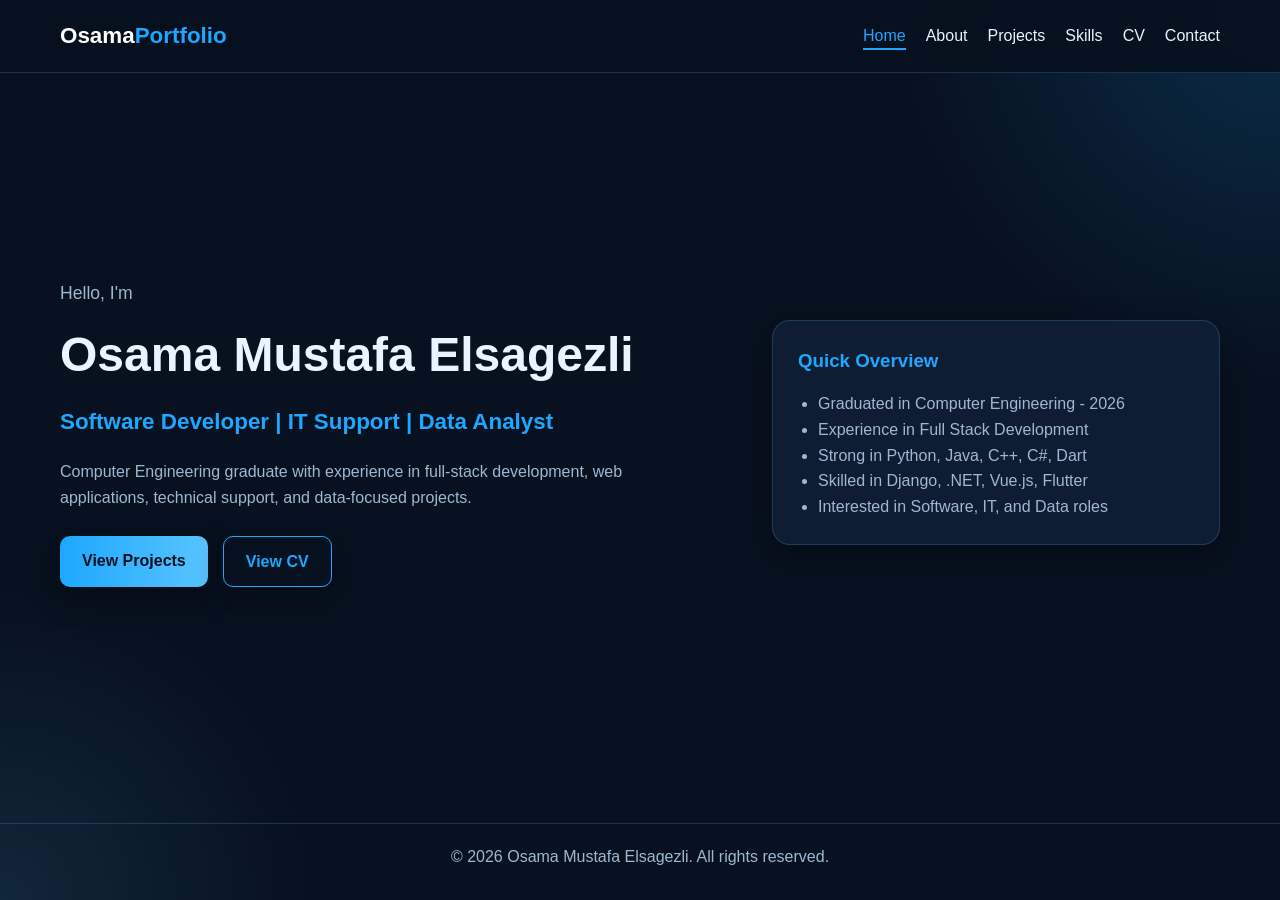
==== index.html @ 08aaf624 "Upload portfolio website" ====
<!DOCTYPE html>
<html lang="en">
<head>
  <meta charset="UTF-8" />
  <meta name="viewport" content="width=device-width, initial-scale=1.0" />
  <title>Osama Mustafa Elsagezli | Portfolio</title>
  <link rel="stylesheet" href="styles.css" />
</head>
<body>
  <header>
    <nav class="navbar">
      <div class="logo">Osama<span>Portfolio</span></div>
      <ul class="nav-links">
        <li><a class="active" href="index.html">Home</a></li>
        <li><a href="about.html">About</a></li>
        <li><a href="projects.html">Projects</a></li>
        <li><a href="skills.html">Skills</a></li>
        <li><a href="resume.html">CV</a></li>
        <li><a href="contact.html">Contact</a></li>
      </ul>
      <button id="menu-toggle" class="menu-toggle">☰</button>
    </nav>
  </header>

  <main class="hero">
    <section class="hero-content">
      <p class="intro">Hello, I'm</p>
      <h1>Osama Mustafa Elsagezli</h1>
      <h2>Software Developer | IT Support | Data Analyst</h2>
      <p class="description">
        Computer Engineering graduate with experience in full-stack development,
        web applications, technical support, and data-focused projects.
      </p>
      <div class="hero-buttons">
        <a href="projects.html" class="btn">View Projects</a>
        <a href="resume.html" class="btn btn-outline">View CV</a>
      </div>
    </section>

    <section class="hero-card">
      <div class="card-glow"></div>
      <div class="hero-box">
        <h3>Quick Overview</h3>
        <ul>
          <li>Graduated in Computer Engineering - 2026</li>
          <li>Experience in Full Stack Development</li>
          <li>Strong in Python, Java, C++, C#, Dart</li>
          <li>Skilled in Django, .NET, Vue.js, Flutter</li>
          <li>Interested in Software, IT, and Data roles</li>
        </ul>
      </div>
    </section>
  </main>

  <footer>
    <p>© 2026 Osama Mustafa Elsagezli. All rights reserved.</p>
  </footer>

  <script src="script.js"></script>
</body>
</html>
---- styles.css ----
* {
    margin: 0;
    padding: 0;
    box-sizing: border-box;
  }
  
  :root {
    --bg: #07111f;
    --bg-soft: #0d1b2a;
    --card: rgba(16, 31, 52, 0.95);
    --text: #eaf4ff;
    --muted: #9fb8d1;
    --accent: #1ea7ff;
    --accent-2: #58c4ff;
    --border: rgba(88, 196, 255, 0.2);
    --shadow: 0 10px 30px rgba(0, 0, 0, 0.35);
  }
  
  body {
    font-family: Arial, sans-serif;
    background:
      radial-gradient(circle at top right, rgba(30, 167, 255, 0.18), transparent 25%),
      radial-gradient(circle at bottom left, rgba(88, 196, 255, 0.12), transparent 20%),
      var(--bg);
    color: var(--text);
    line-height: 1.6;
    min-height: 100vh;
  }
  
  a {
    color: var(--accent-2);
    text-decoration: none;
  }
  
  a:hover {
    color: var(--accent);
  }
  
  header {
    background: rgba(7, 17, 31, 0.9);
    backdrop-filter: blur(8px);
    border-bottom: 1px solid var(--border);
    position: sticky;
    top: 0;
    z-index: 1000;
  }
  
  .navbar {
    max-width: 1200px;
    margin: auto;
    padding: 18px 20px;
    display: flex;
    justify-content: space-between;
    align-items: center;
  }
  
  .logo {
    font-size: 1.4rem;
    font-weight: bold;
    color: white;
  }
  
  .logo span {
    color: var(--accent);
  }
  
  .nav-links {
    list-style: none;
    display: flex;
    gap: 20px;
  }
  
  .nav-links a {
    color: var(--text);
    padding-bottom: 4px;
    transition: 0.3s;
  }
  
  .nav-links a:hover,
  .nav-links a.active {
    color: var(--accent);
    border-bottom: 2px solid var(--accent);
  }
  
  .menu-toggle {
    display: none;
    background: transparent;
    color: white;
    font-size: 1.6rem;
    border: none;
    cursor: pointer;
  }
  
  .hero {
    max-width: 1200px;
    margin: auto;
    padding: 70px 20px;
    display: grid;
    grid-template-columns: 1.2fr 0.8fr;
    gap: 40px;
    align-items: center;
    min-height: 80vh;
  }
  
  .hero-content h1 {
    font-size: 3rem;
    margin-bottom: 10px;
  }
  
  .hero-content h2 {
    font-size: 1.4rem;
    color: var(--accent);
    margin-bottom: 20px;
  }
  
  .intro {
    color: var(--muted);
    margin-bottom: 10px;
    font-size: 1.1rem;
  }
  
  .description {
    color: var(--muted);
    max-width: 650px;
    margin-bottom: 25px;
  }
  
  .hero-buttons {
    display: flex;
    gap: 15px;
    flex-wrap: wrap;
  }
  
  .btn {
    display: inline-block;
    padding: 12px 22px;
    background: linear-gradient(90deg, var(--accent), var(--accent-2));
    color: #04111f;
    font-weight: bold;
    border-radius: 10px;
    box-shadow: var(--shadow);
    transition: transform 0.2s ease;
  }
  
  .btn:hover {
    transform: translateY(-2px);
    color: #04111f;
  }
  
  .btn-outline {
    background: transparent;
    color: var(--accent);
    border: 1px solid var(--accent);
  }
  
  .btn-outline:hover {
    color: white;
  }
  
  .hero-card,
  .section-card,
  .project-card {
    background: var(--card);
    border: 1px solid var(--border);
    border-radius: 18px;
    box-shadow: var(--shadow);
  }
  
  .hero-box,
  .section-card,
  .project-card {
    padding: 25px;
  }
  
  .hero-box h3,
  .section-card h1,
  .section-card h2,
  .project-card h2,
  .page-title {
    color: var(--accent);
    margin-bottom: 15px;
  }
  
  .hero-box ul {
    padding-left: 20px;
    color: var(--muted);
  }
  
  .page-container {
    max-width: 1100px;
    margin: auto;
    padding: 50px 20px;
  }
  
  .page-title {
    font-size: 2rem;
    margin-bottom: 25px;
  }
  
  .section-card {
    margin-bottom: 25px;
  }
  
  .simple-list {
    padding-left: 20px;
  }
  
  .project-grid,
  .skills-grid {
    display: grid;
    grid-template-columns: repeat(auto-fit, minmax(260px, 1fr));
    gap: 20px;
  }
  
  .project-card p,
  .section-card p,
  .section-card li {
    color: var(--muted);
  }
  
  .tag {
    display: inline-block;
    margin-top: 15px;
    padding: 6px 12px;
    font-size: 0.85rem;
    border-radius: 20px;
    background: rgba(30, 167, 255, 0.12);
    color: var(--accent-2);
    border: 1px solid var(--border);
  }
  
  .download-box {
    margin-top: 20px;
  }
  
  footer {
    text-align: center;
    padding: 20px;
    color: var(--muted);
    border-top: 1px solid var(--border);
    margin-top: 30px;
  }
  
  @media (max-width: 900px) {
    .hero {
      grid-template-columns: 1fr;
      padding-top: 40px;
    }
  
    .hero-content h1 {
      font-size: 2.2rem;
    }
  
    .nav-links {
      display: none;
      flex-direction: column;
      position: absolute;
      top: 70px;
      right: 20px;
      width: 220px;
      background: #091321;
      padding: 20px;
      border-radius: 12px;
      border: 1px solid var(--border);
    }
  
    .nav-links.show {
      display: flex;
    }
  
    .menu-toggle {
      display: block;
    }
  }
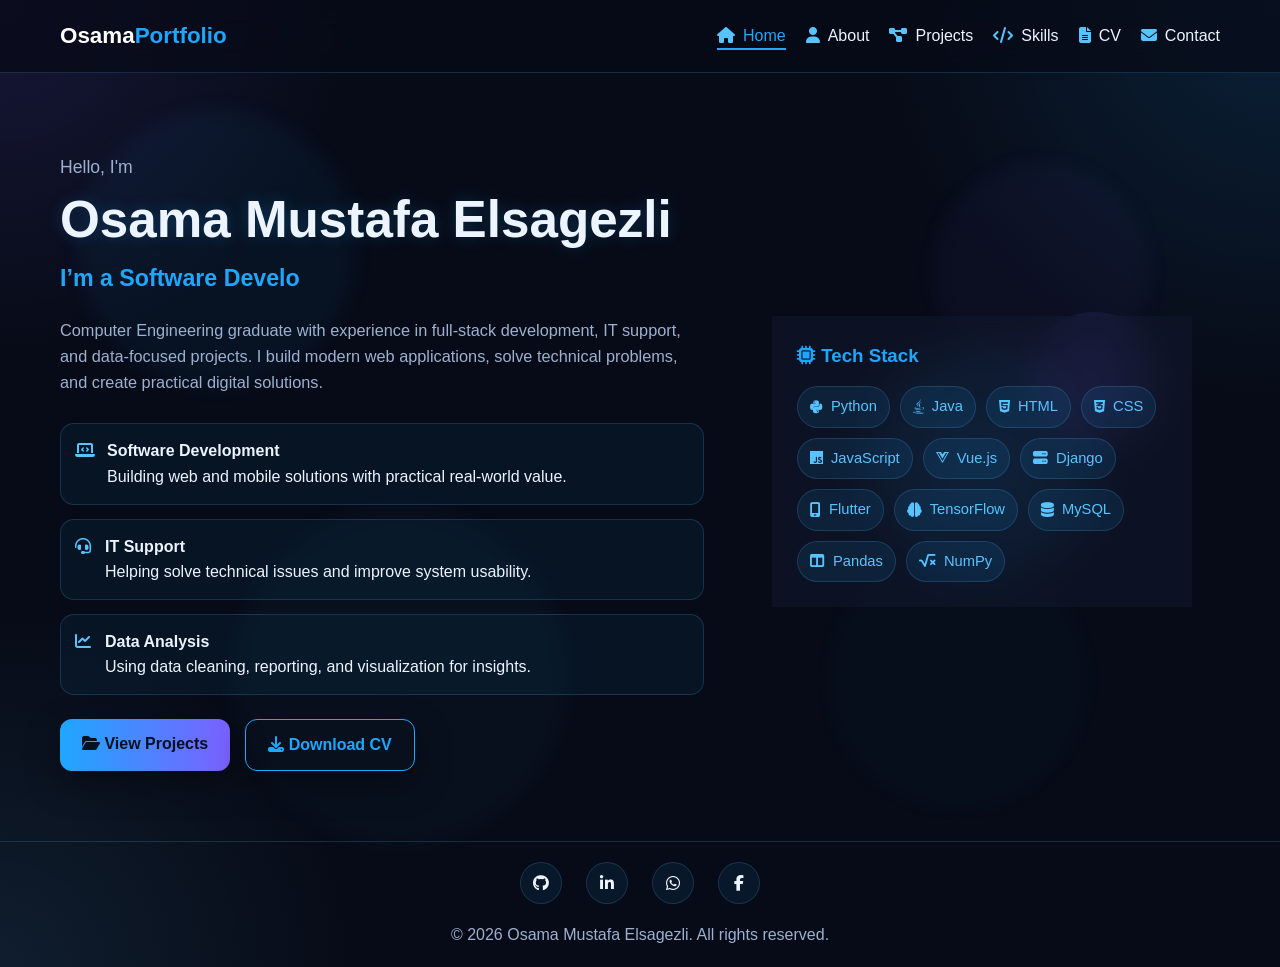
==== commit f6b14296: "Update portfolio with new design and project pages" ====
--- a/index.html
+++ b/index.html
@@ -5,54 +5,112 @@
   <meta name="viewport" content="width=device-width, initial-scale=1.0" />
   <title>Osama Mustafa Elsagezli | Portfolio</title>
   <link rel="stylesheet" href="styles.css" />
+  <link
+    rel="stylesheet"
+    href="https://cdnjs.cloudflare.com/ajax/libs/font-awesome/6.5.2/css/all.min.css"
+  />
 </head>
 <body>
+  <div class="bg-animation">
+    <span></span><span></span><span></span><span></span>
+  </div>
+
   <header>
     <nav class="navbar">
-      <div class="logo">Osama<span>Portfolio</span></div>
+      <a href="index.html" class="logo">Osama<span>Portfolio</span></a>
       <ul class="nav-links">
-        <li><a class="active" href="index.html">Home</a></li>
-        <li><a href="about.html">About</a></li>
-        <li><a href="projects.html">Projects</a></li>
-        <li><a href="skills.html">Skills</a></li>
-        <li><a href="resume.html">CV</a></li>
-        <li><a href="contact.html">Contact</a></li>
+        <li><a class="active" href="index.html"><i class="fa-solid fa-house"></i>Home</a></li>
+        <li><a href="about.html"><i class="fa-solid fa-user"></i>About</a></li>
+        <li><a href="projects.html"><i class="fa-solid fa-diagram-project"></i>Projects</a></li>
+        <li><a href="skills.html"><i class="fa-solid fa-code"></i>Skills</a></li>
+        <li><a href="resume.html"><i class="fa-solid fa-file-lines"></i>CV</a></li>
+        <li><a href="contact.html"><i class="fa-solid fa-envelope"></i>Contact</a></li>
       </ul>
       <button id="menu-toggle" class="menu-toggle">☰</button>
     </nav>
   </header>
 
-  <main class="hero">
-    <section class="hero-content">
+  <main class="hero modern-hero">
+    <section class="hero-content reveal">
       <p class="intro">Hello, I'm</p>
-      <h1>Osama Mustafa Elsagezli</h1>
-      <h2>Software Developer | IT Support | Data Analyst</h2>
+      <h1 class="glow-text">Osama Mustafa Elsagezli</h1>
+      <h2>I’m a <span id="typed-text"></span></h2>
       <p class="description">
         Computer Engineering graduate with experience in full-stack development,
-        web applications, technical support, and data-focused projects.
+        IT support, and data-focused projects. I build modern web applications,
+        solve technical problems, and create practical digital solutions.
       </p>
-      <div class="hero-buttons">
-        <a href="projects.html" class="btn">View Projects</a>
-        <a href="resume.html" class="btn btn-outline">View CV</a>
+
+      <div class="feature-list">
+        <div class="feature-item">
+          <i class="fa-solid fa-laptop-code"></i>
+          <div>
+            <strong>Software Development</strong>
+            <p>Building web and mobile solutions with practical real-world value.</p>
+          </div>
+        </div>
+        <div class="feature-item">
+          <i class="fa-solid fa-headset"></i>
+          <div>
+            <strong>IT Support</strong>
+            <p>Helping solve technical issues and improve system usability.</p>
+          </div>
+        </div>
+        <div class="feature-item">
+          <i class="fa-solid fa-chart-line"></i>
+          <div>
+            <strong>Data Analysis</strong>
+            <p>Using data cleaning, reporting, and visualization for insights.</p>
+          </div>
+        </div>
+      </div>
+
+      <div class="hero-buttons" style="margin-top: 24px;">
+        <a href="projects.html" class="btn"><i class="fa-solid fa-folder-open"></i> View Projects</a>
+        <a href="resume.html" class="btn btn-outline"><i class="fa-solid fa-download"></i> Download CV</a>
       </div>
     </section>
 
-    <section class="hero-card">
-      <div class="card-glow"></div>
-      <div class="hero-box">
-        <h3>Quick Overview</h3>
-        <ul>
-          <li>Graduated in Computer Engineering - 2026</li>
-          <li>Experience in Full Stack Development</li>
-          <li>Strong in Python, Java, C++, C#, Dart</li>
-          <li>Skilled in Django, .NET, Vue.js, Flutter</li>
-          <li>Interested in Software, IT, and Data roles</li>
-        </ul>
+    <section class="hero-visual reveal">
+      <div class="profile-tech-card">
+        <div class="tech-circle"></div>
+        <div class="tech-circle small"></div>
+        <div class="hero-box glass-card">
+          <h3><i class="fa-solid fa-microchip"></i> Tech Stack</h3>
+          <div class="chips tech-chips">
+            <span><i class="fa-brands fa-python"></i> Python</span>
+            <span><i class="fa-brands fa-java"></i> Java</span>
+            <span><i class="fa-brands fa-html5"></i> HTML</span>
+            <span><i class="fa-brands fa-css3-alt"></i> CSS</span>
+            <span><i class="fa-brands fa-js"></i> JavaScript</span>
+            <span><i class="fa-brands fa-vuejs"></i> Vue.js</span>
+            <span><i class="fa-solid fa-server"></i> Django</span>
+            <span><i class="fa-solid fa-mobile-screen"></i> Flutter</span>
+            <span><i class="fa-solid fa-brain"></i> TensorFlow</span>
+            <span><i class="fa-solid fa-database"></i> MySQL</span>
+            <span><i class="fa-solid fa-table-columns"></i> Pandas</span>
+            <span><i class="fa-solid fa-square-root-variable"></i> NumPy</span>
+          </div>
+        </div>
       </div>
     </section>
   </main>
 
   <footer>
+    <div class="footer-socials">
+      <a href="https://github.com/OsamaMElsagezli" target="_blank" aria-label="GitHub">
+        <i class="fa-brands fa-github"></i>
+      </a>
+      <a href="https://www.linkedin.com/in/osama-mustafa-433718317/" target="_blank" aria-label="LinkedIn">
+        <i class="fa-brands fa-linkedin-in"></i>
+      </a>
+      <a href="https://wa.me/905539060341" target="_blank" aria-label="WhatsApp">
+        <i class="fa-brands fa-whatsapp"></i>
+      </a>
+      <a href="https://www.facebook.com/osama.sagezli" target="_blank" aria-label="Facebook">
+        <i class="fa-brands fa-facebook-f"></i>
+      </a>
+    </div>
     <p>© 2026 Osama Mustafa Elsagezli. All rights reserved.</p>
   </footer>
 
--- a/styles.css
+++ b/styles.css
@@ -1,274 +1,733 @@
 * {
-    margin: 0;
-    padding: 0;
-    box-sizing: border-box;
-  }
-  
-  :root {
-    --bg: #07111f;
-    --bg-soft: #0d1b2a;
-    --card: rgba(16, 31, 52, 0.95);
-    --text: #eaf4ff;
-    --muted: #9fb8d1;
-    --accent: #1ea7ff;
-    --accent-2: #58c4ff;
-    --border: rgba(88, 196, 255, 0.2);
-    --shadow: 0 10px 30px rgba(0, 0, 0, 0.35);
-  }
-  
-  body {
-    font-family: Arial, sans-serif;
-    background:
-      radial-gradient(circle at top right, rgba(30, 167, 255, 0.18), transparent 25%),
-      radial-gradient(circle at bottom left, rgba(88, 196, 255, 0.12), transparent 20%),
-      var(--bg);
-    color: var(--text);
-    line-height: 1.6;
-    min-height: 100vh;
-  }
-  
-  a {
-    color: var(--accent-2);
-    text-decoration: none;
-  }
-  
-  a:hover {
-    color: var(--accent);
-  }
-  
-  header {
-    background: rgba(7, 17, 31, 0.9);
-    backdrop-filter: blur(8px);
-    border-bottom: 1px solid var(--border);
-    position: sticky;
-    top: 0;
-    z-index: 1000;
-  }
-  
-  .navbar {
-    max-width: 1200px;
-    margin: auto;
-    padding: 18px 20px;
+  margin: 0;
+  padding: 0;
+  box-sizing: border-box;
+}
+
+:root {
+  --bg: #070b17;
+  --bg-soft: #0d1324;
+  --card: rgba(18, 25, 45, 0.72);
+  --text: #ecf4ff;
+  --muted: #9db0d0;
+  --accent: #1ea7ff;
+  --accent-2: #7b61ff;
+  --accent-3: #58c4ff;
+  --border: rgba(88, 196, 255, 0.18);
+  --shadow: 0 12px 35px rgba(0, 0, 0, 0.35);
+}
+
+html {
+  scroll-behavior: smooth;
+}
+
+body {
+  font-family: Arial, sans-serif;
+  background:
+    radial-gradient(circle at top left, rgba(123, 97, 255, 0.14), transparent 22%),
+    radial-gradient(circle at top right, rgba(30, 167, 255, 0.14), transparent 25%),
+    radial-gradient(circle at bottom left, rgba(88, 196, 255, 0.1), transparent 22%),
+    var(--bg);
+  color: var(--text);
+  line-height: 1.6;
+  min-height: 100vh;
+  overflow-x: hidden;
+  position: relative;
+}
+
+a {
+  color: var(--accent-3);
+  text-decoration: none;
+}
+
+a:hover {
+  color: var(--accent);
+}
+
+/* Background animation */
+.bg-animation {
+  position: fixed;
+  inset: 0;
+  overflow: hidden;
+  z-index: -1;
+  pointer-events: none;
+}
+
+.bg-animation span {
+  position: absolute;
+  display: block;
+  border-radius: 50%;
+  filter: blur(10px);
+  opacity: 0.25;
+  animation: floatBlob 18s infinite ease-in-out;
+}
+
+.bg-animation span:nth-child(1) {
+  width: 280px;
+  height: 280px;
+  left: 6%;
+  top: 12%;
+  background: rgba(30, 167, 255, 0.22);
+}
+
+.bg-animation span:nth-child(2) {
+  width: 220px;
+  height: 220px;
+  right: 10%;
+  top: 18%;
+  background: rgba(123, 97, 255, 0.2);
+  animation-delay: 3s;
+}
+
+.bg-animation span:nth-child(3) {
+  width: 340px;
+  height: 340px;
+  left: 18%;
+  bottom: 6%;
+  background: rgba(88, 196, 255, 0.12);
+  animation-delay: 6s;
+}
+
+.bg-animation span:nth-child(4) {
+  width: 260px;
+  height: 260px;
+  right: 15%;
+  bottom: 10%;
+  background: rgba(30, 167, 255, 0.1);
+  animation-delay: 9s;
+}
+
+/* Header */
+header {
+  background: rgba(7, 11, 23, 0.72);
+  backdrop-filter: blur(14px);
+  border-bottom: 1px solid var(--border);
+  position: sticky;
+  top: 0;
+  z-index: 1000;
+}
+
+.navbar {
+  max-width: 1200px;
+  margin: auto;
+  padding: 18px 20px;
+  display: flex;
+  justify-content: space-between;
+  align-items: center;
+}
+
+.logo {
+  font-size: 1.4rem;
+  font-weight: bold;
+  color: white;
+  text-decoration: none;
+  display: inline-block;
+}
+
+.logo:hover {
+  color: white;
+}
+
+.logo span {
+  color: var(--accent);
+}
+
+.nav-links {
+  list-style: none;
+  display: flex;
+  gap: 20px;
+}
+
+.nav-links a {
+  color: var(--text);
+  padding-bottom: 4px;
+  transition: 0.3s;
+}
+
+.nav-links a i {
+  margin-right: 8px;
+  color: var(--accent-3);
+}
+
+.nav-links a:hover,
+.nav-links a.active {
+  color: var(--accent);
+  border-bottom: 2px solid var(--accent);
+}
+
+.menu-toggle {
+  display: none;
+  background: transparent;
+  color: white;
+  font-size: 1.6rem;
+  border: none;
+  cursor: pointer;
+}
+
+/* Hero */
+.hero {
+  max-width: 1200px;
+  margin: auto;
+  padding: 80px 20px 40px;
+  display: grid;
+  grid-template-columns: 1.15fr 0.85fr;
+  gap: 40px;
+  align-items: center;
+  min-height: 82vh;
+}
+
+.hero-content h1 {
+  font-size: 3.2rem;
+  margin-bottom: 10px;
+  line-height: 1.15;
+}
+
+.hero-content h2 {
+  font-size: 1.45rem;
+  color: var(--accent);
+  margin-bottom: 20px;
+}
+
+.intro {
+  color: var(--muted);
+  margin-bottom: 10px;
+  font-size: 1.1rem;
+}
+
+.description {
+  color: var(--muted);
+  max-width: 650px;
+  margin-bottom: 28px;
+  font-size: 1.02rem;
+}
+
+.glow-text {
+  text-shadow: 0 0 16px rgba(30, 167, 255, 0.22);
+}
+
+.hero-buttons {
+  display: flex;
+  gap: 15px;
+  flex-wrap: wrap;
+}
+
+.modern-hero {
+  position: relative;
+}
+
+.hero-visual {
+  display: flex;
+  justify-content: center;
+  align-items: center;
+}
+
+.profile-tech-card {
+  position: relative;
+  width: 100%;
+  max-width: 420px;
+  min-height: 360px;
+  display: flex;
+  justify-content: center;
+  align-items: center;
+}
+
+.tech-circle {
+  position: absolute;
+  width: 240px;
+  height: 240px;
+  border-radius: 50%;
+  background: radial-gradient(circle, rgba(30, 167, 255, 0.25), rgba(30, 167, 255, 0.02));
+  animation: pulseGlow 4s infinite ease-in-out;
+}
+
+.tech-circle.small {
+  width: 140px;
+  height: 140px;
+  right: 28px;
+  top: 30px;
+  background: radial-gradient(circle, rgba(123, 97, 255, 0.28), rgba(123, 97, 255, 0.02));
+  animation-delay: 1.5s;
+}
+
+/* Buttons */
+.btn {
+  display: inline-block;
+  padding: 12px 22px;
+  background: linear-gradient(90deg, var(--accent), var(--accent-2));
+  color: #04111f;
+  font-weight: bold;
+  border-radius: 12px;
+  box-shadow: var(--shadow);
+  transition: transform 0.25s ease, box-shadow 0.25s ease;
+}
+
+.btn:hover {
+  transform: translateY(-3px);
+  color: #04111f;
+  box-shadow: 0 0 22px rgba(30, 167, 255, 0.3);
+}
+
+.btn-outline {
+  background: transparent;
+  color: var(--accent);
+  border: 1px solid var(--accent);
+}
+
+.btn-outline:hover {
+  color: white;
+  background: rgba(30, 167, 255, 0.08);
+}
+
+/* Cards */
+.hero-card,
+.section-card,
+.project-card,
+.mini-card {
+  background: var(--card);
+  border: 1px solid var(--border);
+  border-radius: 20px;
+  box-shadow: var(--shadow);
+}
+
+.hero-box,
+.section-card,
+.project-card,
+.mini-card {
+  padding: 25px;
+}
+
+.glass-card {
+  background: rgba(18, 25, 45, 0.58);
+  backdrop-filter: blur(16px);
+}
+
+.hero-box h3,
+.section-card h1,
+.section-card h2,
+.project-card h2,
+.page-title,
+.mini-card h3 {
+  color: var(--accent);
+  margin-bottom: 15px;
+}
+
+.hero-box ul,
+.section-card ul,
+.project-card ul,
+.simple-list {
+  padding-left: 20px;
+  color: var(--muted);
+}
+
+.project-card p,
+.section-card p,
+.section-card li,
+.mini-card p {
+  color: var(--muted);
+}
+
+/* Layout containers */
+.page-container {
+  max-width: 1100px;
+  margin: auto;
+  padding: 50px 20px;
+}
+
+.page-title {
+  font-size: 2rem;
+  margin-bottom: 25px;
+}
+
+.section-card {
+  margin-bottom: 25px;
+}
+
+.project-grid,
+.skills-grid,
+.home-grid {
+  display: grid;
+  grid-template-columns: repeat(auto-fit, minmax(260px, 1fr));
+  gap: 20px;
+}
+
+.home-section {
+  max-width: 1200px;
+  margin: 0 auto;
+  padding: 0 20px 40px;
+}
+
+/* Tags */
+.tag {
+  display: inline-block;
+  margin-top: 15px;
+  padding: 6px 12px;
+  font-size: 0.85rem;
+  border-radius: 20px;
+  background: rgba(30, 167, 255, 0.12);
+  color: var(--accent-3);
+  border: 1px solid var(--border);
+}
+
+.download-box {
+  margin-top: 20px;
+}
+
+/* Project cards */
+.project-card-link {
+  text-decoration: none;
+  color: inherit;
+  display: block;
+}
+
+.project-card-link .project-card,
+.skill-card {
+  height: 100%;
+  transition: transform 0.28s ease, box-shadow 0.28s ease, border-color 0.28s ease;
+}
+
+.project-card-link:hover .project-card,
+.skill-card:hover,
+.mini-card:hover {
+  transform: translateY(-8px);
+  box-shadow: 0 0 28px rgba(30, 167, 255, 0.16);
+  border-color: rgba(30, 167, 255, 0.45);
+}
+
+.project-card-link:hover h2 {
+  color: var(--accent-3);
+}
+
+/* Video */
+.video-container {
+  margin-top: 20px;
+  border-radius: 16px;
+  overflow: hidden;
+  border: 1px solid var(--border);
+  box-shadow: var(--shadow);
+  background: #000;
+}
+
+.video-container video,
+.video-container iframe {
+  width: 100%;
+  display: block;
+  border: none;
+  min-height: 420px;
+  background: #000;
+}
+
+/* Project image */
+.project-image-frame {
+  margin-top: 20px;
+  padding: 18px;
+  border-radius: 20px;
+  border: 1px solid var(--border);
+  background: linear-gradient(180deg, rgba(18, 25, 45, 0.9), rgba(10, 16, 30, 0.95));
+  box-shadow: 0 0 30px rgba(30, 167, 255, 0.08), var(--shadow);
+  overflow: hidden;
+}
+
+.project-showcase-image {
+  width: 100%;
+  display: block;
+  border-radius: 14px;
+  border: 1px solid rgba(255, 255, 255, 0.08);
+  box-shadow: 0 10px 30px rgba(0, 0, 0, 0.28);
+  transition: transform 0.35s ease;
+}
+
+.project-showcase-image:hover {
+  transform: scale(1.015);
+}
+
+/* Project meta */
+.project-detail-meta {
+  margin-top: 20px;
+  color: var(--muted);
+}
+
+.project-detail-meta p {
+  display: flex;
+  align-items: center;
+  gap: 4px;
+  margin-bottom: 10px;
+}
+
+.project-detail-meta strong {
+  color: var(--text);
+}
+
+.project-detail-meta i {
+  color: var(--accent-3);
+  margin-right: 8px;
+  width: 18px;
+}
+
+.back-link {
+  display: inline-block;
+  margin-bottom: 20px;
+  color: var(--accent);
+  font-weight: 600;
+  transition: color 0.2s ease;
+}
+
+.back-link:hover {
+  color: var(--accent-3);
+}
+
+/* Chips */
+.chips,
+.icon-tags {
+  display: flex;
+  flex-wrap: wrap;
+  gap: 10px;
+}
+
+.chips span,
+.tech-chips span,
+.icon-tags span {
+  display: inline-flex;
+  align-items: center;
+  gap: 8px;
+  padding: 8px 12px;
+  border-radius: 999px;
+  background: rgba(30, 167, 255, 0.1);
+  border: 1px solid var(--border);
+  color: var(--accent-3);
+  font-size: 0.92rem;
+  transition: transform 0.2s ease, border-color 0.2s ease, box-shadow 0.2s ease, color 0.2s ease;
+}
+
+.tech-chips span:hover,
+.icon-tags span:hover {
+  transform: translateY(-2px);
+  border-color: rgba(30, 167, 255, 0.45);
+  box-shadow: 0 0 12px rgba(30, 167, 255, 0.14);
+  color: var(--text);
+}
+
+.tech-chips i,
+.icon-tags i {
+  color: var(--accent-3);
+}
+
+/* Skills */
+.skill-title {
+  display: flex;
+  align-items: center;
+  gap: 12px;
+  margin-bottom: 18px;
+}
+
+.skill-title i {
+  font-size: 1.2rem;
+  color: var(--accent-3);
+  width: 24px;
+  text-align: center;
+}
+
+/* Info blocks */
+.info-line {
+  display: flex;
+  align-items: center;
+  gap: 10px;
+  color: var(--muted);
+  margin-bottom: 12px;
+}
+
+.info-line i,
+.contact-card h2 i,
+.info-card h2 i,
+.feature-item i,
+.contact-link-box i {
+  color: var(--accent-3);
+}
+
+.contact-card h2,
+.info-card h2 {
+  display: flex;
+  align-items: center;
+  gap: 10px;
+}
+
+.feature-list {
+  display: grid;
+  gap: 14px;
+  margin-top: 18px;
+}
+
+.feature-item,
+.contact-link-box {
+  display: flex;
+  align-items: flex-start;
+  gap: 12px;
+  padding: 14px;
+  border-radius: 14px;
+  background: rgba(30, 167, 255, 0.06);
+  border: 1px solid var(--border);
+  transition: transform 0.2s ease, border-color 0.2s ease;
+}
+
+.contact-link-box {
+  align-items: center;
+}
+
+.contact-link-box:hover {
+  transform: translateY(-3px);
+  border-color: rgba(30, 167, 255, 0.45);
+}
+
+.contact-link-box i {
+  font-size: 1.1rem;
+  width: 22px;
+  text-align: center;
+}
+
+.feature-item i {
+  margin-top: 4px;
+  min-width: 18px;
+}
+
+/* Reveal animation */
+.reveal {
+  opacity: 0;
+  transform: translateY(35px);
+  transition: opacity 0.8s ease, transform 0.8s ease;
+}
+
+.reveal.active {
+  opacity: 1;
+  transform: translateY(0);
+}
+
+.cursor {
+  display: inline-block;
+  color: var(--accent-3);
+  animation: blink 0.8s infinite;
+}
+
+/* Footer */
+footer {
+  text-align: center;
+  padding: 20px;
+  color: var(--muted);
+  border-top: 1px solid var(--border);
+  margin-top: 30px;
+}
+
+.footer-socials {
+  display: flex;
+  justify-content: center;
+  align-items: center;
+  gap: 24px;
+  margin-bottom: 18px;
+}
+
+.footer-socials a {
+  width: 42px;
+  height: 42px;
+  display: inline-flex;
+  align-items: center;
+  justify-content: center;
+  border-radius: 50%;
+  background: rgba(30, 167, 255, 0.08);
+  border: 1px solid var(--border);
+  color: var(--text);
+  font-size: 1rem;
+  transition: transform 0.25s ease, border-color 0.25s ease, box-shadow 0.25s ease, color 0.25s ease;
+}
+
+.footer-socials a:hover {
+  transform: translateY(-4px);
+  color: var(--accent-3);
+  border-color: rgba(30, 167, 255, 0.45);
+  box-shadow: 0 0 18px rgba(30, 167, 255, 0.18);
+}
+
+.footer-socials i {
+  color: inherit;
+}
+
+/* Animations */
+@keyframes floatBlob {
+  0%, 100% {
+    transform: translateY(0px) translateX(0px) scale(1);
+  }
+  25% {
+    transform: translateY(-30px) translateX(20px) scale(1.05);
+  }
+  50% {
+    transform: translateY(15px) translateX(-20px) scale(0.96);
+  }
+  75% {
+    transform: translateY(-18px) translateX(12px) scale(1.03);
+  }
+}
+
+@keyframes pulseGlow {
+  0%, 100% {
+    transform: scale(1);
+    opacity: 0.8;
+  }
+  50% {
+    transform: scale(1.12);
+    opacity: 1;
+  }
+}
+
+@keyframes blink {
+  50% {
+    opacity: 0;
+  }
+}
+
+/* Responsive */
+@media (max-width: 900px) {
+  .hero {
+    grid-template-columns: 1fr;
+    padding-top: 40px;
+  }
+
+  .hero-content h1 {
+    font-size: 2.35rem;
+  }
+
+  .hero-content h2 {
+    font-size: 1.2rem;
+  }
+
+  .nav-links {
+    display: none;
+    flex-direction: column;
+    position: absolute;
+    top: 70px;
+    right: 20px;
+    width: 220px;
+    background: #091321;
+    padding: 20px;
+    border-radius: 12px;
+    border: 1px solid var(--border);
+    box-shadow: var(--shadow);
+  }
+
+  .nav-links.show {
     display: flex;
-    justify-content: space-between;
-    align-items: center;
-  }
-  
-  .logo {
-    font-size: 1.4rem;
-    font-weight: bold;
-    color: white;
-  }
-  
-  .logo span {
-    color: var(--accent);
-  }
-  
-  .nav-links {
-    list-style: none;
-    display: flex;
-    gap: 20px;
-  }
-  
-  .nav-links a {
-    color: var(--text);
-    padding-bottom: 4px;
-    transition: 0.3s;
-  }
-  
-  .nav-links a:hover,
-  .nav-links a.active {
-    color: var(--accent);
-    border-bottom: 2px solid var(--accent);
-  }
-  
+  }
+
   .menu-toggle {
-    display: none;
-    background: transparent;
-    color: white;
-    font-size: 1.6rem;
-    border: none;
-    cursor: pointer;
-  }
-  
-  .hero {
-    max-width: 1200px;
-    margin: auto;
-    padding: 70px 20px;
-    display: grid;
-    grid-template-columns: 1.2fr 0.8fr;
-    gap: 40px;
-    align-items: center;
-    min-height: 80vh;
-  }
-  
-  .hero-content h1 {
-    font-size: 3rem;
-    margin-bottom: 10px;
-  }
-  
-  .hero-content h2 {
-    font-size: 1.4rem;
-    color: var(--accent);
-    margin-bottom: 20px;
-  }
-  
-  .intro {
-    color: var(--muted);
-    margin-bottom: 10px;
-    font-size: 1.1rem;
-  }
-  
-  .description {
-    color: var(--muted);
-    max-width: 650px;
-    margin-bottom: 25px;
-  }
-  
-  .hero-buttons {
-    display: flex;
-    gap: 15px;
-    flex-wrap: wrap;
-  }
-  
-  .btn {
-    display: inline-block;
-    padding: 12px 22px;
-    background: linear-gradient(90deg, var(--accent), var(--accent-2));
-    color: #04111f;
-    font-weight: bold;
-    border-radius: 10px;
-    box-shadow: var(--shadow);
-    transition: transform 0.2s ease;
-  }
-  
-  .btn:hover {
-    transform: translateY(-2px);
-    color: #04111f;
-  }
-  
-  .btn-outline {
-    background: transparent;
-    color: var(--accent);
-    border: 1px solid var(--accent);
-  }
-  
-  .btn-outline:hover {
-    color: white;
-  }
-  
-  .hero-card,
-  .section-card,
-  .project-card {
-    background: var(--card);
-    border: 1px solid var(--border);
-    border-radius: 18px;
-    box-shadow: var(--shadow);
-  }
-  
-  .hero-box,
-  .section-card,
-  .project-card {
-    padding: 25px;
-  }
-  
-  .hero-box h3,
-  .section-card h1,
-  .section-card h2,
-  .project-card h2,
-  .page-title {
-    color: var(--accent);
-    margin-bottom: 15px;
-  }
-  
-  .hero-box ul {
-    padding-left: 20px;
-    color: var(--muted);
-  }
-  
-  .page-container {
-    max-width: 1100px;
-    margin: auto;
-    padding: 50px 20px;
-  }
-  
-  .page-title {
-    font-size: 2rem;
-    margin-bottom: 25px;
-  }
-  
-  .section-card {
-    margin-bottom: 25px;
-  }
-  
-  .simple-list {
-    padding-left: 20px;
-  }
-  
-  .project-grid,
-  .skills-grid {
-    display: grid;
-    grid-template-columns: repeat(auto-fit, minmax(260px, 1fr));
-    gap: 20px;
-  }
-  
-  .project-card p,
-  .section-card p,
-  .section-card li {
-    color: var(--muted);
-  }
-  
-  .tag {
-    display: inline-block;
-    margin-top: 15px;
-    padding: 6px 12px;
-    font-size: 0.85rem;
-    border-radius: 20px;
-    background: rgba(30, 167, 255, 0.12);
-    color: var(--accent-2);
-    border: 1px solid var(--border);
-  }
-  
-  .download-box {
-    margin-top: 20px;
-  }
-  
-  footer {
-    text-align: center;
-    padding: 20px;
-    color: var(--muted);
-    border-top: 1px solid var(--border);
-    margin-top: 30px;
-  }
-  
-  @media (max-width: 900px) {
-    .hero {
-      grid-template-columns: 1fr;
-      padding-top: 40px;
-    }
-  
-    .hero-content h1 {
-      font-size: 2.2rem;
-    }
-  
-    .nav-links {
-      display: none;
-      flex-direction: column;
-      position: absolute;
-      top: 70px;
-      right: 20px;
-      width: 220px;
-      background: #091321;
-      padding: 20px;
-      border-radius: 12px;
-      border: 1px solid var(--border);
-    }
-  
-    .nav-links.show {
-      display: flex;
-    }
-  
-    .menu-toggle {
-      display: block;
-    }
-  }+    display: block;
+  }
+
+  .video-container video,
+  .video-container iframe {
+    min-height: 240px;
+  }
+
+  .profile-tech-card {
+    min-height: 280px;
+  }
+
+  .project-image-frame {
+    padding: 12px;
+  }
+}
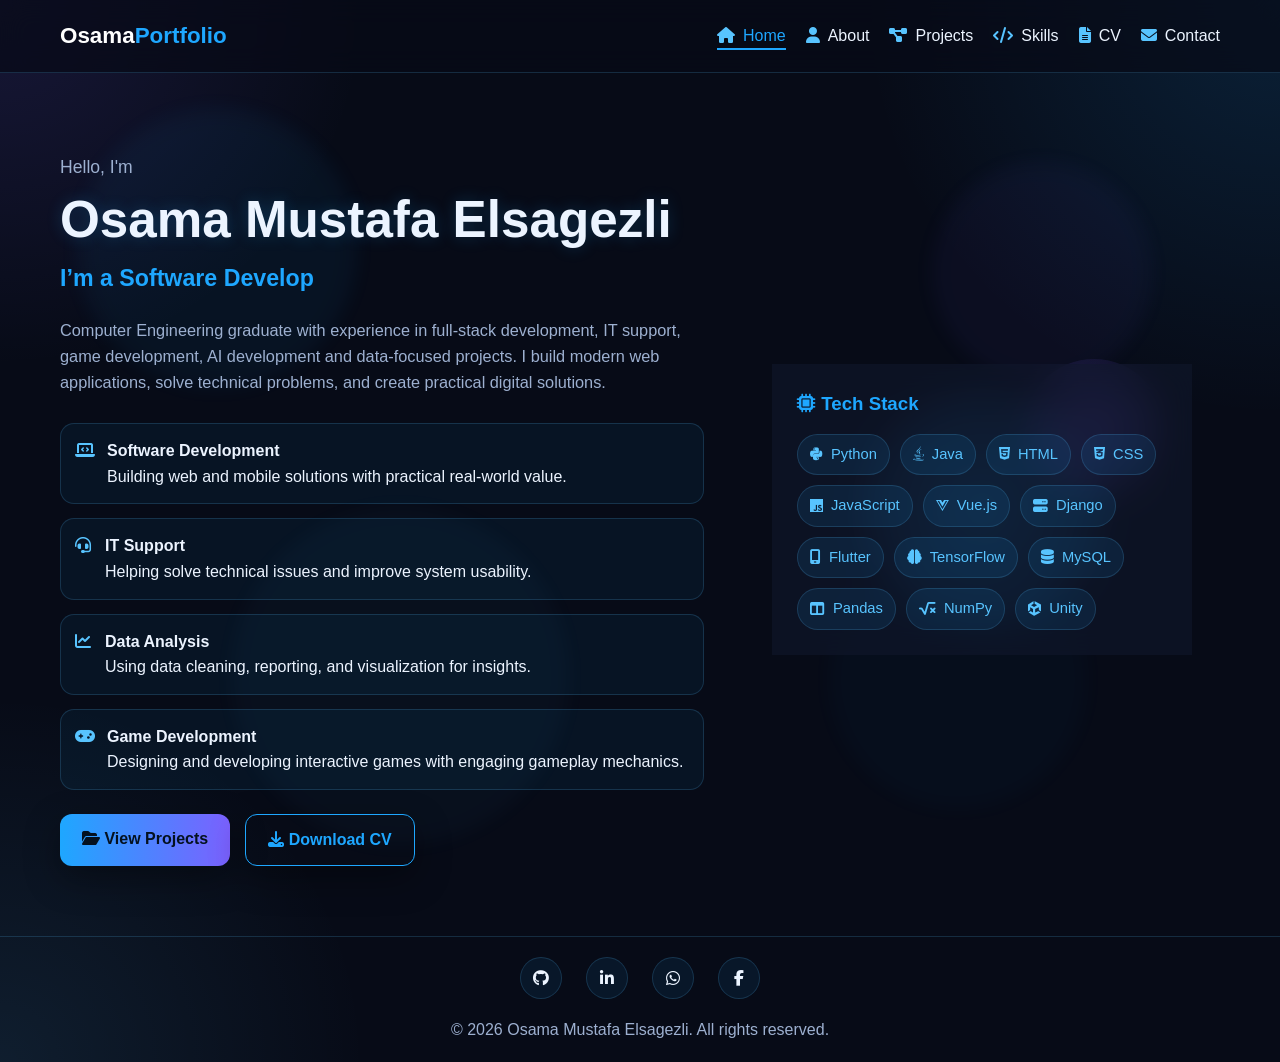
==== commit 9f5b2d6c: "Update homepage, about page, skills and game development profile" ====
--- a/index.html
+++ b/index.html
@@ -37,7 +37,7 @@
       <h2>I’m a <span id="typed-text"></span></h2>
       <p class="description">
         Computer Engineering graduate with experience in full-stack development,
-        IT support, and data-focused projects. I build modern web applications,
+        IT support, game development, AI development and data-focused projects. I build modern web applications,
         solve technical problems, and create practical digital solutions.
       </p>
 
@@ -63,6 +63,14 @@
             <p>Using data cleaning, reporting, and visualization for insights.</p>
           </div>
         </div>
+        <div class="feature-item">
+          <i class="fa-solid fa-gamepad"></i>
+          <div>
+            <strong>Game Development</strong>
+            <p>Designing and developing interactive games with engaging gameplay mechanics.</p>
+          </div>
+        </div>
+
       </div>
 
       <div class="hero-buttons" style="margin-top: 24px;">
@@ -90,6 +98,7 @@
             <span><i class="fa-solid fa-database"></i> MySQL</span>
             <span><i class="fa-solid fa-table-columns"></i> Pandas</span>
             <span><i class="fa-solid fa-square-root-variable"></i> NumPy</span>
+            <span><i class="fa-brands fa-unity"></i> Unity</span>
           </div>
         </div>
       </div>
